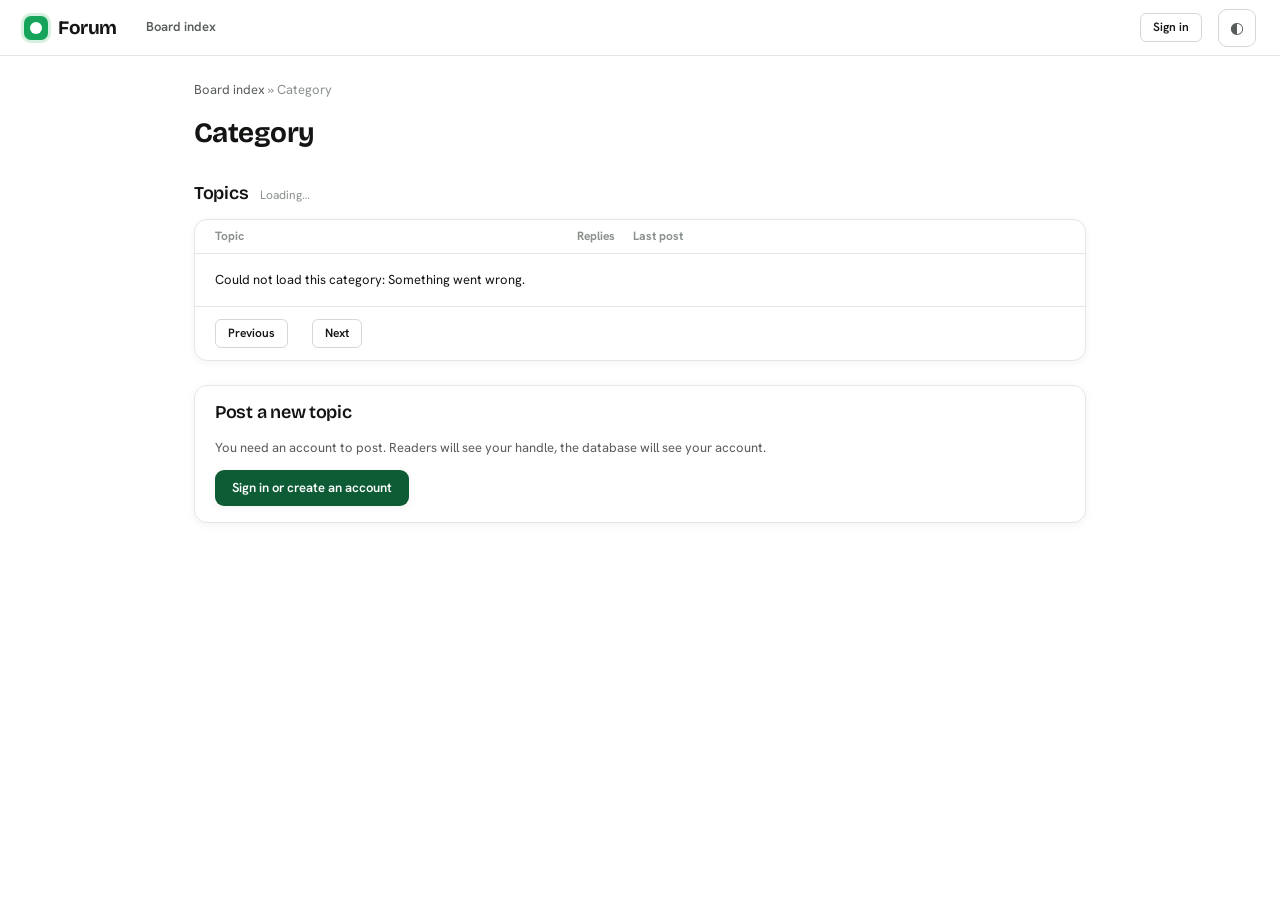
==== category.html @ a89ce8b4 "forum: 2004-style pseudonymous message board with hook-gated reads and author-only deletion" ====
<!doctype html>
<html lang="en-GB">
<head>
<meta charset="utf-8">
<meta name="viewport" content="width=device-width, initial-scale=1">
<title>Category — Forum</title>
<meta name="description" content="Topics in one category of the forum.">
<link rel="icon" href="data:image/svg+xml,%3Csvg xmlns='http://www.w3.org/2000/svg' viewBox='0 0 100 100'%3E%3Ctext y='.9em' font-size='90'%3E💬%3C/text%3E%3C/svg%3E">
<link rel="preconnect" href="https://fonts.googleapis.com">
<link rel="preconnect" href="https://fonts.gstatic.com" crossorigin>
<link rel="stylesheet" href="https://fonts.googleapis.com/css2?family=Bricolage+Grotesque:opsz,wght@12..96,500;12..96,600;12..96,700;12..96,800&family=Hanken+Grotesk:wght@400;500;600;700&display=swap">
<link rel="stylesheet" href="design-system/tokens.css">
<link rel="stylesheet" href="design-system/components.css">
<script src="design-system/components.js" defer></script>
<style>
/* Page-specific styling only — anything reusable belongs to the design system. */
.stage { max-width: 940px; margin: 0 auto; padding: var(--space-6); }
.stage h1 { font-family: var(--font-display); font-size: var(--text-2xl); font-weight: 700; letter-spacing: -0.02em; margin: 0 0 var(--space-2); }
.stage .lede { color: var(--text-muted); font-size: var(--text-base); margin: 0 0 var(--space-6); max-width: 62ch; }
.crumbs { font-size: var(--text-sm); color: var(--text-faint); margin-bottom: var(--space-3); }
.crumbs a { color: var(--text-muted); text-decoration: none; }
.crumbs a:hover { color: var(--text); }
.topic-title { font-family: var(--font-display); font-weight: 600; font-size: var(--text-base); color: var(--text); text-decoration: none; letter-spacing: -0.01em; }
.topic-title:hover { color: var(--accent); }
.topic-by { font-size: var(--text-xs); color: var(--text-faint); margin-top: 2px; }
.lastpost { font-size: var(--text-sm); color: var(--text-muted); }
.dtable td { vertical-align: top; }
.dtable td.num, .dtable th.num { text-align: right; width: 90px; }
.section-head { display: flex; align-items: baseline; gap: var(--space-3); margin: 0 0 var(--space-3); }
.section-head h2 { font-family: var(--font-display); font-size: var(--text-lg); font-weight: 600; letter-spacing: -0.015em; margin: 0; }
.board-card { overflow: hidden; }
.board-card .dtable th:first-child, .board-card .dtable td:first-child { padding-left: var(--space-5); }
.board-card .dtable th:last-child, .board-card .dtable td:last-child { padding-right: var(--space-5); }
.board-card .dtable tbody tr:last-child td { border-bottom: 0; }
.board-card .dtable td { padding-top: var(--space-4); padding-bottom: var(--space-4); }
.pager { display: flex; align-items: center; gap: var(--space-3); padding: var(--space-3) var(--space-5); border-top: 1px solid var(--border); font-size: var(--text-sm); color: var(--text-muted); }
.composer { margin-top: var(--space-6); }
.composer .row { display: flex; gap: var(--space-3); flex-wrap: wrap; margin-bottom: var(--space-3); }
.composer .row .field { flex: 1 1 220px; }
.composer textarea { min-height: 140px; resize: vertical; font-family: var(--font-body); }
.composer .actions { display: flex; align-items: center; gap: var(--space-3); }
.warn-line { font-size: var(--text-xs); color: var(--text-faint); margin: var(--space-3) 0 0; }
.error-line { font-size: var(--text-sm); color: var(--danger); margin: 0 0 var(--space-3); }
</style>
</head>
<body>

<header class="topbar">
  <a class="brand" href="./"><span class="brand-mark"></span><span>Forum</span></a>
  <nav class="navtabs"><a href="./">Board index</a></nav>
  <div style="margin-left:auto"></div>
  <span id="authSlot"></span>
  <button class="btn btn--ghost btn--icon" data-theme-toggle aria-label="Toggle theme">◐</button>
</header>

<main class="stage">
  <div class="crumbs"><a href="./">Board index</a> » <span id="crumbName">Category</span></div>
  <h1 id="catName">Category</h1>
  <p class="lede" id="catBlurb"></p>

  <div class="section-head">
    <h2>Topics</h2>
    <span class="t-faint" style="font-size:var(--text-xs)" id="topicCount">Loading…</span>
  </div>
  <div class="card board-card">
    <table class="dtable">
      <thead>
        <tr><th>Topic</th><th class="num">Replies</th><th>Last post</th></tr>
      </thead>
      <tbody id="rows">
        <tr><td colspan="3" class="t-faint" style="padding:var(--space-5)">Loading topics…</td></tr>
      </tbody>
    </table>
    <div class="pager" id="pager" hidden>
      <button class="btn btn--secondary btn--sm" id="prev">Previous</button>
      <span id="pageLabel" class="t-num"></span>
      <button class="btn btn--secondary btn--sm" id="next">Next</button>
    </div>
  </div>

  <div class="card card--pad composer">
    <h3 class="t-display" style="font-size:var(--text-lg);margin:0 0 var(--space-4)">Post a new topic</h3>
    <div id="signedOut" hidden>
      <p class="t-muted" style="font-size:var(--text-sm);margin:0 0 var(--space-3)">You need an account to post. Readers will see your handle, the database will see your account.</p>
      <button class="btn btn--primary" id="signInPrompt">Sign in or create an account</button>
    </div>
    <div id="signedIn" hidden>
      <p class="error-line" id="formError" hidden></p>
      <div class="row">
        <div class="field"><label for="title">Topic title</label><input class="input" id="title" maxlength="120" placeholder="Say what it is about"></div>
        <div class="field"><label for="handle">Post as</label><input class="input" id="handle" maxlength="32" placeholder="your handle"></div>
      </div>
      <div class="field" style="margin-bottom:var(--space-3)"><label for="body">Message</label><textarea class="input" id="body" maxlength="4000" placeholder="No formatting, no signatures with animated flames. Just words."></textarea></div>
      <div class="actions">
        <button class="btn btn--primary" id="submit">Post topic</button>
        <span class="t-faint" style="font-size:var(--text-xs)">You can delete your own posts afterwards.</span>
      </div>
      <p class="warn-line">Your handle is what other readers see. Your account is recorded against the post either way.</p>
    </div>
  </div>
</main>

<script src="pb-auth.js"></script>
<script>
const params = new URLSearchParams(location.search);
const slug = params.get('c') || '';
let page = parseInt(params.get('page'), 10) || 1;
let auth = null;

function fmt(value) {
  if (!value) return '—';
  const d = new Date(String(value).replace(' ', 'T'));
  if (isNaN(d)) return '—';
  return d.toLocaleDateString('en-GB', { day: 'numeric', month: 'short', year: 'numeric' }) +
    ', ' + d.toLocaleTimeString('en-GB', { hour: '2-digit', minute: '2-digit' });
}

function cell(text, className) {
  const td = document.createElement('td');
  if (className) td.className = className;
  td.textContent = text;
  return td;
}

async function load() {
  const rows = document.getElementById('rows');
  try {
    const data = await PBAuth.api('/api/forum/category/' + encodeURIComponent(slug) + '?page=' + page);
    document.title = data.category.name + ' — Forum';
    document.getElementById('catName').textContent = data.category.name;
    document.getElementById('crumbName').textContent = data.category.name;
    document.getElementById('catBlurb').textContent = data.category.blurb || '';
    document.getElementById('topicCount').textContent =
      data.total === 1 ? '1 topic' : data.total + ' topics';

    rows.innerHTML = '';
    if (!data.threads.length) {
      const tr = document.createElement('tr');
      const td = cell('Nothing here yet. Be the first, and set the tone.');
      td.colSpan = 3;
      td.className = 't-faint';
      td.style.padding = 'var(--space-5)';
      tr.appendChild(td);
      rows.appendChild(tr);
    }
    data.threads.forEach((t) => {
      const tr = document.createElement('tr');
      const first = document.createElement('td');
      const link = document.createElement('a');
      link.className = 'topic-title';
      link.href = 'thread.html?t=' + encodeURIComponent(t.id);
      link.textContent = t.title;
      const by = document.createElement('div');
      by.className = 'topic-by';
      by.textContent = 'started by ' + t.pseudonym + ' — ' + fmt(t.created);
      first.appendChild(link);
      first.appendChild(by);
      tr.appendChild(first);
      tr.appendChild(cell(String(t.replies), 'num'));
      const last = document.createElement('td');
      last.className = 'lastpost';
      last.textContent = 'by ' + t.last_post_by + ' — ' + fmt(t.last_post_at);
      tr.appendChild(last);
      rows.appendChild(tr);
    });

    const pager = document.getElementById('pager');
    pager.hidden = data.pages <= 1;
    document.getElementById('pageLabel').textContent = 'Page ' + data.page + ' of ' + data.pages;
    document.getElementById('prev').disabled = data.page <= 1;
    document.getElementById('next').disabled = data.page >= data.pages;
  } catch (err) {
    rows.innerHTML = '';
    const tr = document.createElement('tr');
    const td = cell('Could not load this category: ' + err.message);
    td.colSpan = 3;
    tr.appendChild(td);
    rows.appendChild(tr);
  }
}

function go(nextPage) {
  page = nextPage;
  const next = new URLSearchParams({ c: slug, page: String(page) });
  history.replaceState(null, '', 'category.html?' + next.toString());
  load();
}

function renderAuthState() {
  const user = PBAuth.user();
  document.getElementById('signedOut').hidden = !!user;
  document.getElementById('signedIn').hidden = !user;
  if (user) document.getElementById('handle').value = PBAuth.handle();
}

async function submitTopic() {
  const error = document.getElementById('formError');
  const button = document.getElementById('submit');
  error.hidden = true;
  button.disabled = true;
  try {
    const handle = document.getElementById('handle').value.trim();
    const created = await PBAuth.api('/api/forum/thread', {
      method: 'POST',
      body: {
        category: slug,
        title: document.getElementById('title').value,
        pseudonym: handle,
        body: document.getElementById('body').value,
      },
    });
    PBAuth.setHandle(handle);
    location.href = 'thread.html?t=' + encodeURIComponent(created.id);
  } catch (err) {
    error.textContent = err.message;
    error.hidden = false;
    button.disabled = false;
  }
}

window.addEventListener('DOMContentLoaded', () => {
  auth = PBAuth.mountAuth(document.getElementById('authSlot'));
  PBAuth.onChange(renderAuthState);
  renderAuthState();
  document.getElementById('signInPrompt').addEventListener('click', () => auth.open());
  document.getElementById('submit').addEventListener('click', submitTopic);
  document.getElementById('prev').addEventListener('click', () => go(page - 1));
  document.getElementById('next').addEventListener('click', () => go(page + 1));
  load();
});
</script>

</body>
</html>
---- design-system/tokens.css ----
/* ==========================================================================
   Greenlight Design Tokens — v2
   --------------------------------------------------------------------------
   Import before components.css on every page:
     <link rel="stylesheet" href="design-system/tokens.css">
     <link rel="stylesheet" href="design-system/components.css">

   Theming: follows the OS by default. Set data-theme="light" | "dark" on
   <html> to override (components.js persists the user's choice).

   v2: pure-white ground (no off-white), two fonts (Bricolage display +
   Hanken everything else — weight does the labelling work, not tracking
   or mono), trimmed 7-step type scale.
   ========================================================================== */

:root {
  color-scheme: light dark;

  /* ---- Typography ------------------------------------------------------ */
  --font-display: 'Bricolage Grotesque', 'Trebuchet MS', system-ui, sans-serif;
  --font-body: 'Hanken Grotesk', system-ui, -apple-system, 'Segoe UI', sans-serif;
  /* Only for literal source code (the tool source viewer). Not a UI voice. */
  --font-code: ui-monospace, 'SF Mono', Menlo, Consolas, monospace;

  /* Type scale — 7 steps. Labels are small + heavy, not uppercase + tracked. */
  --text-xs: 12px;     /* captions, counts, meta */
  --text-sm: 13px;     /* secondary text, chips, buttons, table cells */
  --text-base: 15px;   /* body copy */
  --text-lg: 18px;     /* card titles (display) */
  --text-xl: 22px;     /* panel/section titles (display) */
  --text-2xl: 28px;    /* page titles, stat numbers (display) */
  --text-3xl: 36px;    /* hero/auth headings (display) */

  --leading-tight: 1.15;
  --leading-snug: 1.4;
  --leading-normal: 1.55;

  /* ---- Spacing (4px grid) ---------------------------------------------- */
  --space-1: 4px;
  --space-2: 8px;
  --space-3: 12px;
  --space-4: 16px;
  --space-5: 20px;
  --space-6: 24px;
  --space-8: 32px;
  --space-10: 40px;
  --space-12: 48px;
  --space-16: 64px;

  /* ---- Radius ------------------------------------------------------------
     sm: inline chips, md: buttons/inputs, lg: cards/rows,
     xl: panels/dialogs, full: pills/avatars */
  --radius-sm: 6px;
  --radius-md: 9px;
  --radius-lg: 13px;
  --radius-xl: 18px;
  --radius-full: 999px;

  /* ---- Motion ------------------------------------------------------------ */
  --ease-out: cubic-bezier(0.2, 0.8, 0.2, 1);
  --dur-fast: 0.15s;
  --dur-med: 0.28s;
  --dur-slow: 0.55s;

  /* ---- Layout ------------------------------------------------------------ */
  --topbar-h: 56px;
  --content-max: 1360px;

  /* ---- Color: light (default — "Studio") ---------------------------------
     Pure white ground, neutral greys with no warm cast, one working green.
     Surfaces: bg → bg-sunken (wells, inactive segments) → surface (cards).
     Text: text → text-muted → text-faint. */
  --bg: #FFFFFF;
  --bg-sunken: #F1F1EF;
  --surface: #FFFFFF;
  --field: #FFFFFF;
  --overlay-scrim: rgba(12, 14, 13, 0.55);

  --text: #131513;
  --text-muted: #585D59;
  --text-faint: #8B918C;
  --text-inverse: #F6F7F6;
  --surface-inverse: #131513;

  --border: #E6E7E4;
  --border-strong: #D6D8D3;

  --accent: #217A4A;
  --accent-strong: #0E5C35;
  --accent-bright: #16A45A;
  --on-accent: #FFFFFF;
  --on-accent-bright: #06130B;

  --warn: #A96F0D;
  --danger: #B0392B;

  /* Tier / status pairs — always use bg+fg together */
  --tier-green-bg: #E1F3E8;  --tier-green-fg: #0E5C35;
  --tier-amber-bg: #F8EFD7;  --tier-amber-fg: #7A540F;
  --tier-red-bg: #F9E4E1;    --tier-red-fg: #8A2A1F;
  --tier-neutral-bg: #F1F1EF; --tier-neutral-fg: #585D59;

  --focus-ring: rgba(22, 164, 90, 0.18);

  --shadow-sm: 0 2px 8px rgba(15, 17, 15, 0.05);
  --shadow-md: 0 8px 24px rgba(15, 17, 15, 0.09);
  --shadow-lg: 0 24px 64px rgba(15, 17, 15, 0.22);

  --code-bg: #131513;
  --code-fg: #E2E5E1;
}

/* ---- Color: dark (OS preference) ---------------------------------------- */
@media (prefers-color-scheme: dark) {
  :root {
    --bg: #121412;
    --bg-sunken: #0C0E0C;
    --surface: #1B1E1B;
    --field: #171917;
    --overlay-scrim: rgba(0, 0, 0, 0.6);

    --text: #F0F2EF;
    --text-muted: #AEB4AE;
    --text-faint: #7C827C;
    --text-inverse: #131513;
    --surface-inverse: #F0F2EF;

    --border: #2B2E2B;
    --border-strong: #3A3E3A;

    --accent: #4FB877;
    --accent-strong: #7FE0A6;
    --accent-bright: #35C878;
    --on-accent: #06130B;
    --on-accent-bright: #06130B;

    --warn: #E4B85C;
    --danger: #E88D80;

    --tier-green-bg: #14301F;  --tier-green-fg: #74D89B;
    --tier-amber-bg: #302511;  --tier-amber-fg: #E4B85C;
    --tier-red-bg: #361814;    --tier-red-fg: #E88D80;
    --tier-neutral-bg: #242724; --tier-neutral-fg: #AEB4AE;

    --focus-ring: rgba(53, 200, 120, 0.22);

    --shadow-sm: 0 2px 8px rgba(0, 0, 0, 0.35);
    --shadow-md: 0 8px 24px rgba(0, 0, 0, 0.45);
    --shadow-lg: 0 24px 64px rgba(0, 0, 0, 0.6);

    --code-bg: #0B0D0B;
    --code-fg: #E2E5E1;
  }
}

/* ---- Explicit theme overrides (win over the media query) ----------------- */
:root[data-theme="light"] {
  --bg: #FFFFFF; --bg-sunken: #F1F1EF; --surface: #FFFFFF; --field: #FFFFFF;
  --overlay-scrim: rgba(12, 14, 13, 0.55);
  --text: #131513; --text-muted: #585D59; --text-faint: #8B918C;
  --text-inverse: #F6F7F6; --surface-inverse: #131513;
  --border: #E6E7E4; --border-strong: #D6D8D3;
  --accent: #217A4A; --accent-strong: #0E5C35; --accent-bright: #16A45A;
  --on-accent: #FFFFFF; --on-accent-bright: #06130B;
  --warn: #A96F0D; --danger: #B0392B;
  --tier-green-bg: #E1F3E8; --tier-green-fg: #0E5C35;
  --tier-amber-bg: #F8EFD7; --tier-amber-fg: #7A540F;
  --tier-red-bg: #F9E4E1; --tier-red-fg: #8A2A1F;
  --tier-neutral-bg: #F1F1EF; --tier-neutral-fg: #585D59;
  --focus-ring: rgba(22, 164, 90, 0.18);
  --shadow-sm: 0 2px 8px rgba(15, 17, 15, 0.05);
  --shadow-md: 0 8px 24px rgba(15, 17, 15, 0.09);
  --shadow-lg: 0 24px 64px rgba(15, 17, 15, 0.22);
  --code-bg: #131513; --code-fg: #E2E5E1;
}
:root[data-theme="dark"] {
  --bg: #121412; --bg-sunken: #0C0E0C; --surface: #1B1E1B; --field: #171917;
  --overlay-scrim: rgba(0, 0, 0, 0.6);
  --text: #F0F2EF; --text-muted: #AEB4AE; --text-faint: #7C827C;
  --text-inverse: #131513; --surface-inverse: #F0F2EF;
  --border: #2B2E2B; --border-strong: #3A3E3A;
  --accent: #4FB877; --accent-strong: #7FE0A6; --accent-bright: #35C878;
  --on-accent: #06130B; --on-accent-bright: #06130B;
  --warn: #E4B85C; --danger: #E88D80;
  --tier-green-bg: #14301F; --tier-green-fg: #74D89B;
  --tier-amber-bg: #302511; --tier-amber-fg: #E4B85C;
  --tier-red-bg: #361814; --tier-red-fg: #E88D80;
  --tier-neutral-bg: #242724; --tier-neutral-fg: #AEB4AE;
  --focus-ring: rgba(53, 200, 120, 0.22);
  --shadow-sm: 0 2px 8px rgba(0, 0, 0, 0.35);
  --shadow-md: 0 8px 24px rgba(0, 0, 0, 0.45);
  --shadow-lg: 0 24px 64px rgba(0, 0, 0, 0.6);
  --code-bg: #0B0D0B; --code-fg: #E2E5E1;
}

/* ---- Base reset ----------------------------------------------------------- */
*, *::before, *::after { box-sizing: border-box; }
html, body { height: 100%; }
body {
  margin: 0;
  background: var(--bg);
  color: var(--text);
  font-family: var(--font-body);
  font-size: var(--text-base);
  line-height: var(--leading-normal);
  -webkit-font-smoothing: antialiased;
}
button { font-family: inherit; cursor: pointer; color: inherit; }
input, select, textarea { font-family: inherit; }
a { color: var(--accent); text-decoration-thickness: 1px; text-underline-offset: 2px; }
a:hover { color: var(--accent-strong); }

:focus-visible { outline: 2.5px solid var(--accent-bright); outline-offset: 2px; border-radius: 4px; }

@media (prefers-reduced-motion: reduce) {
  *, *::before, *::after { animation-duration: 0.01ms !important; transition-duration: 0.01ms !important; }
}
---- design-system/components.css ----
/* ==========================================================================
   Greenlight Components — v2
   --------------------------------------------------------------------------
   Requires tokens.css. Class-based, no dependencies.
   v2: labels use weight, not uppercase/tracking/mono. Two fonts only.
   ========================================================================== */

/* ==== Text utilities ====================================================== */
.t-display { font-family: var(--font-display); font-weight: 600; letter-spacing: -0.015em; line-height: var(--leading-tight); }
.t-label { font-size: var(--text-xs); font-weight: 700; color: var(--text-faint); }
.t-num { font-variant-numeric: tabular-nums; }
.t-muted { color: var(--text-muted); }
.t-faint { color: var(--text-faint); }

/* ==== Buttons ============================================================== */
.btn {
  display: inline-flex; align-items: center; justify-content: center; gap: var(--space-2);
  padding: 9px 16px; border-radius: var(--radius-md);
  font-size: var(--text-sm); font-weight: 600; line-height: 1.2;
  border: 1px solid transparent; background: transparent;
  transition: background var(--dur-fast), border-color var(--dur-fast), color var(--dur-fast), box-shadow var(--dur-fast);
  text-decoration: none;
}
.btn--primary { background: var(--accent-strong); color: var(--on-accent); box-shadow: var(--shadow-sm); }
.btn--primary:hover { background: var(--accent); }
:root[data-theme="dark"] .btn--primary { color: #06130B; }
@media (prefers-color-scheme: dark) { :root:not([data-theme="light"]) .btn--primary { color: #06130B; } }
.btn--bright { background: var(--accent-bright); color: var(--on-accent-bright); font-weight: 700; }
.btn--bright:hover { filter: brightness(1.06); }
.btn--secondary { background: var(--surface); color: var(--text); border-color: var(--border-strong); }
.btn--secondary:hover { border-color: var(--text-faint); }
.btn--ghost { color: var(--text-muted); }
.btn--ghost:hover { background: var(--bg-sunken); color: var(--text); }
.btn--danger { background: transparent; color: var(--danger); border-color: color-mix(in srgb, var(--danger) 45%, transparent); }
.btn--danger:hover { background: color-mix(in srgb, var(--danger) 8%, transparent); }
.btn--accent-soft { background: var(--tier-green-bg); color: var(--tier-green-fg); border-color: color-mix(in srgb, var(--accent) 40%, transparent); }
.btn--sm { padding: 6px 12px; font-size: var(--text-xs); border-radius: var(--radius-sm); }
.btn--icon { width: 38px; height: 38px; padding: 0; border-radius: var(--radius-md); border-color: var(--border-strong); background: var(--surface); color: var(--text-muted); font-size: 16px; }
.btn--icon:hover { color: var(--text); }
.btn:disabled { opacity: 0.45; cursor: not-allowed; }

/* ==== Chips (filters) ====================================================== */
.chip-row { display: flex; gap: var(--space-2); flex-wrap: wrap; align-items: center; }
.chip {
  display: inline-flex; align-items: center; gap: 7px;
  height: 32px; padding: 0 14px; border-radius: var(--radius-full);
  font-size: var(--text-sm); font-weight: 600;
  background: transparent; border: 1px solid var(--border-strong); color: var(--text-muted);
  transition: background var(--dur-fast), border-color var(--dur-fast), color var(--dur-fast);
}
.chip:hover { border-color: var(--text-faint); color: var(--text); }
.chip[aria-pressed="true"] { background: var(--surface-inverse); color: var(--text-inverse); border-color: var(--surface-inverse); }
.chip .chip-n { font-size: var(--text-xs); font-weight: 500; font-variant-numeric: tabular-nums; opacity: 0.65; }

/* ==== Segmented control ==================================================== */
.seg { display: inline-flex; background: var(--bg-sunken); border-radius: var(--radius-md); padding: 3px; border: 1px solid var(--border); }
.seg button {
  border: 0; background: transparent; padding: 7px 14px;
  font-size: var(--text-sm); font-weight: 600; color: var(--text-muted); border-radius: var(--radius-sm);
  display: inline-flex; align-items: center; gap: 6px;
}
.seg button[aria-pressed="true"] { background: var(--surface); color: var(--text); box-shadow: var(--shadow-sm); }

/* ==== Tier & status badges ================================================= */
.badge {
  display: inline-flex; align-items: center; gap: 5px;
  font-size: var(--text-xs); font-weight: 700; line-height: 1.4;
  padding: 2px 9px; border-radius: var(--radius-full);
  background: var(--tier-neutral-bg); color: var(--tier-neutral-fg);
}
.badge--green { background: var(--tier-green-bg); color: var(--tier-green-fg); }
.badge--amber { background: var(--tier-amber-bg); color: var(--tier-amber-fg); }
.badge--red { background: var(--tier-red-bg); color: var(--tier-red-fg); }
.badge--live { color: var(--accent); background: transparent; padding-left: 0; }
.badge--live::before { content: ''; width: 6px; height: 6px; border-radius: var(--radius-full); background: var(--accent-bright); box-shadow: 0 0 0 3px var(--focus-ring); }

/* ==== Monogram (tool identity placeholder — custom logos drop in later) ==== */
.monogram {
  display: inline-flex; align-items: center; justify-content: center;
  width: 34px; height: 34px; border-radius: 8px; flex-shrink: 0;
  font-family: var(--font-display); font-weight: 700; font-size: 13px; letter-spacing: 0.01em;
  background: var(--tier-green-bg); color: var(--tier-green-fg);
}
.monogram--lg { width: 42px; height: 42px; border-radius: 10px; font-size: 16px; }

/* ==== Inputs =============================================================== */
.field { display: block; }
.field > label { display: block; font-size: var(--text-xs); font-weight: 600; color: var(--text-muted); margin-bottom: 5px; }
.input, .field input, .field select, .field textarea {
  width: 100%; padding: 10px 12px;
  border: 1px solid var(--border-strong); border-radius: var(--radius-md);
  font-size: var(--text-sm); background: var(--field); color: var(--text); outline: none;
  transition: border-color var(--dur-fast), box-shadow var(--dur-fast);
}
.input::placeholder { color: var(--text-faint); }
.input:focus, .field input:focus, .field select:focus, .field textarea:focus {
  border-color: var(--accent-bright); box-shadow: 0 0 0 4px var(--focus-ring); outline: none;
}

/* Search box with leading glyph + clear button */
.search { position: relative; }
/* The DS ships its own clear button — suppress the native WebKit one so
   type="search" inputs don't show two ✕s. */
.search input[type="search"]::-webkit-search-cancel-button,
.search input[type="search"]::-webkit-search-decoration { -webkit-appearance: none; appearance: none; }
.search .search-icon { position: absolute; left: 15px; top: 50%; transform: translateY(-50%); color: var(--text-faint); font-size: 16px; pointer-events: none; }
.search input {
  width: 100%; padding: 11px 40px 11px 42px;
  border: 1.5px solid var(--border-strong); border-radius: var(--radius-md);
  background: var(--field); color: var(--text); font-size: var(--text-sm); outline: none;
  box-shadow: var(--shadow-sm); transition: border-color var(--dur-fast), box-shadow var(--dur-fast);
}
.search input::placeholder { color: var(--text-faint); }
.search input:focus { border-color: var(--accent-bright); box-shadow: 0 0 0 4px var(--focus-ring); }
.search .search-clear {
  position: absolute; right: 8px; top: 50%; transform: translateY(-50%);
  border: 0; background: var(--bg-sunken); color: var(--text-muted);
  width: 24px; height: 24px; border-radius: var(--radius-full); font-size: 13px; line-height: 1; display: none;
  align-items: center; justify-content: center;
}
.search.has-q .search-clear { display: inline-flex; }

/* ==== Cards ================================================================ */
.card {
  background: var(--surface); border: 1px solid var(--border);
  border-radius: var(--radius-lg); box-shadow: var(--shadow-sm);
  transition: box-shadow var(--dur-fast), border-color var(--dur-fast);
}
.card--hover:hover { box-shadow: var(--shadow-md); }
.card--pad { padding: var(--space-4) var(--space-5); }

/* Stat tile (dashboards) */
.tile { padding: 15px; border-radius: var(--radius-md); background: var(--bg-sunken); border: 1px solid var(--border); }
.tile span { font-size: var(--text-xs); font-weight: 600; color: var(--text-faint); display: block; margin-bottom: 5px; }
.tile b { font-family: var(--font-display); font-size: var(--text-2xl); font-weight: 700; font-variant-numeric: tabular-nums; }

/* ==== List rows ============================================================ */
.list { display: flex; flex-direction: column; gap: var(--space-2); }
.list-head { font-size: var(--text-xs); font-weight: 700; color: var(--text-faint); padding: var(--space-1) 14px; }
.list-row {
  padding: 12px 14px; background: var(--surface); border: 1px solid var(--border);
  border-radius: var(--radius-md); box-shadow: var(--shadow-sm); font-size: var(--text-sm);
  text-align: left; width: 100%; color: var(--text);
  transition: border-color var(--dur-fast), box-shadow var(--dur-fast);
}
.list-row:hover { border-color: var(--text-faint); box-shadow: var(--shadow-md); }

/* ==== Data table =========================================================== */
.dtable { width: 100%; border-collapse: collapse; font-size: var(--text-sm); }
.dtable th {
  text-align: left; font-size: var(--text-xs); font-weight: 700; color: var(--text-faint);
  padding: 7px 9px; border-bottom: 1.5px solid var(--border);
}
.dtable td { padding: 9px; border-bottom: 1px solid var(--border); }
.dtable td.num { font-variant-numeric: tabular-nums; }

/* ==== Stepper (creation wizard) ============================================ */
.stepper { display: flex; align-items: center; gap: var(--space-2); }
.step { display: flex; align-items: center; gap: var(--space-2); font-size: var(--text-sm); font-weight: 600; color: var(--text-faint); }
.step .step-dot {
  width: 26px; height: 26px; border-radius: var(--radius-full);
  display: inline-flex; align-items: center; justify-content: center;
  font-size: var(--text-xs); font-weight: 700;
  background: var(--bg-sunken); border: 1px solid var(--border-strong); color: var(--text-faint);
}
.step[data-state="active"] { color: var(--text); }
.step[data-state="active"] .step-dot { background: var(--accent-strong); border-color: var(--accent-strong); color: var(--on-accent); box-shadow: 0 0 0 4px var(--focus-ring); }
:root[data-theme="dark"] .step[data-state="active"] .step-dot { color: #06130B; }
@media (prefers-color-scheme: dark) { :root:not([data-theme="light"]) .step[data-state="active"] .step-dot { color: #06130B; } }
.step[data-state="done"] { color: var(--text-muted); }
.step[data-state="done"] .step-dot { background: var(--tier-green-bg); border-color: transparent; color: var(--tier-green-fg); }
.step-line { flex: 1; min-width: 24px; height: 1.5px; background: var(--border-strong); }

/* ==== Dialog =============================================================== */
.overlay {
  position: fixed; inset: 0; z-index: 60; background: var(--overlay-scrim);
  backdrop-filter: blur(4px); display: none; align-items: center; justify-content: center; padding: 28px;
}
.overlay.show { display: flex; }
.panel {
  width: 860px; max-width: 100%; max-height: calc(100vh - 56px);
  background: var(--surface); border-radius: var(--radius-xl); overflow: hidden;
  box-shadow: var(--shadow-lg); display: flex; flex-direction: column;
  animation: gl-pop var(--dur-med) var(--ease-out);
}
@keyframes gl-pop { from { transform: scale(0.95) translateY(10px); opacity: 0; } to { transform: none; opacity: 1; } }
.panel-head { display: flex; align-items: center; gap: 13px; padding: var(--space-4) var(--space-5); border-bottom: 1px solid var(--border); }
.panel-head h3 { font-family: var(--font-display); font-size: var(--text-xl); margin: 0; font-weight: 600; letter-spacing: -0.015em; }
.panel-sub { font-size: var(--text-xs); color: var(--text-faint); margin-top: 2px; }
.panel-body { flex: 1; overflow: auto; }

/* ==== Toast ================================================================ */
.toast-wrap {
  position: fixed; bottom: 24px; left: 50%; transform: translateX(-50%); z-index: 80;
  display: flex; flex-direction: column; gap: var(--space-2); align-items: center; pointer-events: none;
}
.toast {
  background: var(--surface-inverse); color: var(--text-inverse);
  padding: 11px 18px; border-radius: var(--radius-md); font-size: var(--text-sm); font-weight: 500;
  box-shadow: var(--shadow-lg); display: flex; align-items: center; gap: 9px;
  animation: gl-rise var(--dur-med) var(--ease-out);
}
.toast .toast-dot { width: 7px; height: 7px; border-radius: var(--radius-full); background: var(--accent-bright); box-shadow: 0 0 0 3px var(--focus-ring); }
@keyframes gl-rise { from { transform: translateY(10px); opacity: 0; } to { transform: none; opacity: 1; } }

/* ==== Code block (literal source only) ===================================== */
.code { padding: var(--space-5) var(--space-5); font-family: var(--font-code); font-size: 12px; line-height: 1.7; background: var(--code-bg); color: var(--code-fg); }
.code .kw { color: #E5A0E0; } .code .st { color: #9CCF8F; } .code .co { color: #7F857F; }
.code .fn { color: #87C3E0; } .code .ty { color: #E0C079; }

/* ==== Empty state ========================================================== */
.empty { text-align: center; padding: var(--space-16) var(--space-5); color: var(--text-faint); }
.empty .empty-glyph { font-size: 40px; margin-bottom: var(--space-3); }
.empty h4 { font-family: var(--font-display); font-size: var(--text-xl); color: var(--text); margin: 0 0 6px; font-weight: 600; }
.empty p { margin: 0 0 var(--space-4); font-size: var(--text-sm); }

/* ==== Top bar ============================================================== */
.topbar {
  position: sticky; top: 0; z-index: 40;
  display: flex; align-items: center; gap: var(--space-4);
  height: var(--topbar-h); padding: 0 var(--space-6);
  background: color-mix(in srgb, var(--bg) 86%, transparent);
  backdrop-filter: saturate(1.2) blur(10px);
  border-bottom: 1px solid var(--border);
}
.brand { display: flex; align-items: center; gap: 10px; font-family: var(--font-display); font-weight: 700; font-size: 19px; letter-spacing: -0.02em; white-space: nowrap; color: var(--text); text-decoration: none; }
.brand .brand-mark { width: 24px; height: 24px; border-radius: 7px; background: var(--accent-bright); position: relative; box-shadow: 0 0 0 3px var(--focus-ring); }
.brand .brand-mark::after { content: ''; position: absolute; inset: 6px; border-radius: 50%; background: var(--bg); }
.navtabs { display: flex; gap: 2px; align-items: center; }
.navtabs a { padding: 7px 13px; border-radius: var(--radius-sm); font-size: var(--text-sm); font-weight: 600; color: var(--text-muted); text-decoration: none; }
.navtabs a:hover { background: var(--bg-sunken); color: var(--text); }
.navtabs a[aria-current="page"] { background: var(--bg-sunken); color: var(--text); }
.avatar {
  width: 36px; height: 36px; border-radius: var(--radius-full);
  background: linear-gradient(135deg, #F4BF4F, var(--accent-bright));
  display: flex; align-items: center; justify-content: center;
  color: #131513; font-weight: 700; font-size: 13px; flex-shrink: 0;
}

/* Signed-in account chip: an .avatar button with an anchored popover.
   Markup is built by auth.js into any [data-auth-chip]. */
.auth-menu { position: relative; }
.auth-menu button.avatar { border: 0; padding: 0; cursor: pointer; font-family: inherit; }
.auth-menu .auth-pop {
  display: none; position: absolute; right: 0; top: calc(100% + 8px); z-index: 60;
  min-width: 200px; padding: var(--space-4);
  background: var(--surface); border: 1px solid var(--border-strong);
  border-radius: var(--radius-md); box-shadow: var(--shadow-md);
  flex-direction: column; align-items: flex-start; gap: var(--space-2);
}
.auth-menu.open .auth-pop { display: flex; }
.auth-menu .auth-pop b { font-size: var(--text-sm); }
.auth-menu .auth-pop .auth-mail { font-size: var(--text-xs); color: var(--text-faint); }
.auth-menu .auth-pop .btn { align-self: stretch; justify-content: center; margin-top: var(--space-2); }
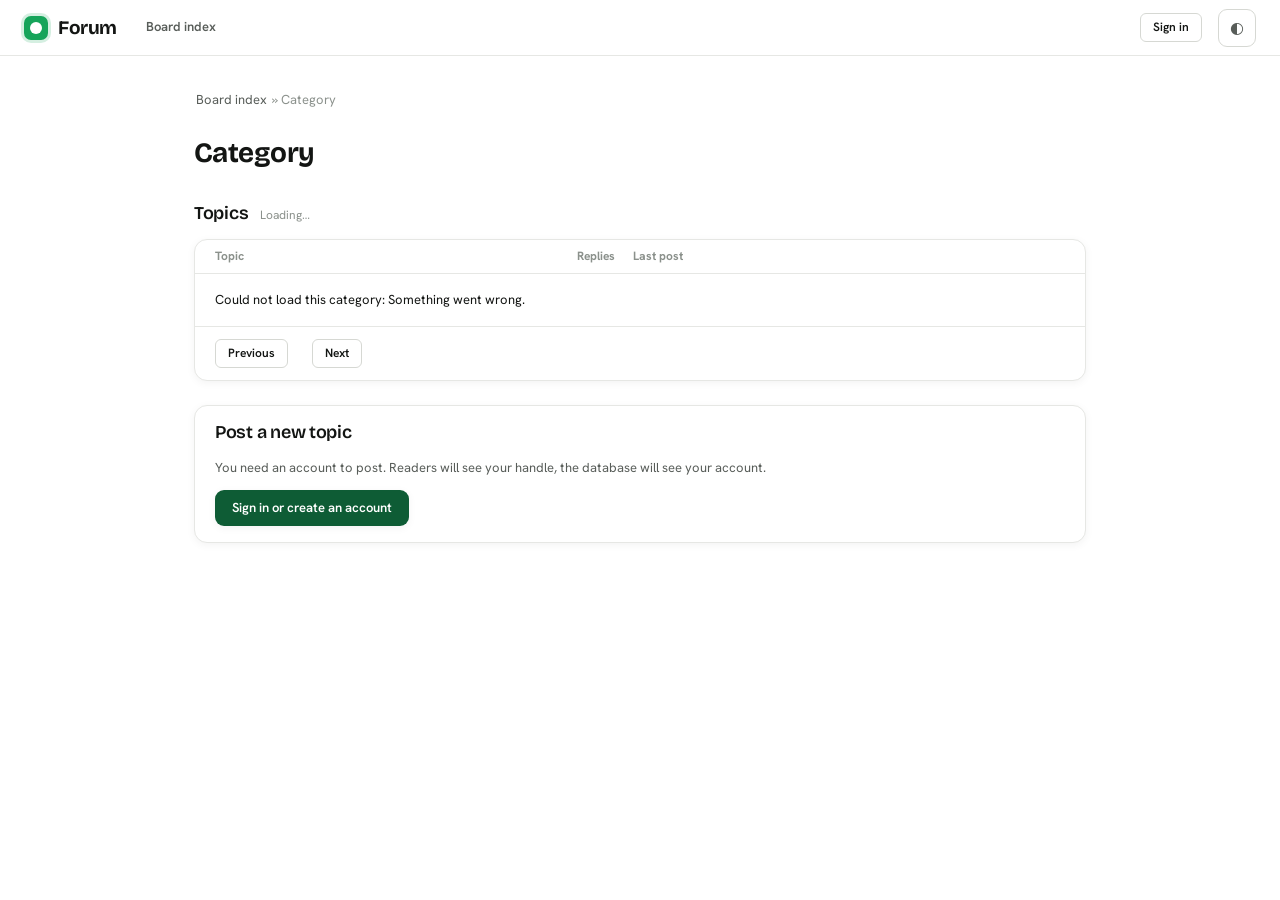
==== commit 75ab05e1: "Make the UI nicer on phones Shared mobile layer in the design system (44px touch targets, 16px form " ====
--- a/category.html
+++ b/category.html
@@ -18,7 +18,7 @@
 .stage h1 { font-family: var(--font-display); font-size: var(--text-2xl); font-weight: 700; letter-spacing: -0.02em; margin: 0 0 var(--space-2); }
 .stage .lede { color: var(--text-muted); font-size: var(--text-base); margin: 0 0 var(--space-6); max-width: 62ch; }
 .crumbs { font-size: var(--text-sm); color: var(--text-faint); margin-bottom: var(--space-3); }
-.crumbs a { color: var(--text-muted); text-decoration: none; }
+.crumbs a { color: var(--text-muted); text-decoration: none; display: inline-block; padding: 10px 2px; }
 .crumbs a:hover { color: var(--text); }
 .topic-title { font-family: var(--font-display); font-weight: 600; font-size: var(--text-base); color: var(--text); text-decoration: none; letter-spacing: -0.01em; }
 .topic-title:hover { color: var(--accent); }
--- a/design-system/components.css
+++ b/design-system/components.css
@@ -252,3 +252,42 @@
 .auth-menu .auth-pop b { font-size: var(--text-sm); }
 .auth-menu .auth-pop .auth-mail { font-size: var(--text-xs); color: var(--text-faint); }
 .auth-menu .auth-pop .btn { align-self: stretch; justify-content: center; margin-top: var(--space-2); }
+
+/* ==== Small screens ========================================================
+   Touch devices get 44px targets and 16px form text (anything smaller makes
+   iOS zoom the page on focus). Narrow screens get tighter gutters, full-width
+   dialogs and scrolling tables and tabs rather than a sideways page.
+   ========================================================================== */
+html { -webkit-text-size-adjust: 100%; }
+img, svg, video, canvas { max-width: 100%; }
+
+@media (pointer: coarse) {
+  .btn, .brand { min-height: 44px; }
+  .btn--sm { min-height: 40px; padding: 8px 14px; }
+  .btn--icon { width: 44px; height: 44px; }
+  .chip { height: 40px; }
+  .seg button { min-height: 40px; }
+  .navtabs a { padding: 11px 14px; }
+  .search .search-clear { width: 32px; height: 32px; right: 6px; }
+  .avatar { width: 40px; height: 40px; }
+  .list-row { min-height: 44px; }
+}
+
+@media (max-width: 700px) {
+  .input, .field input, .field select, .field textarea, .search input { font-size: 16px; }
+  .topbar { padding: 0 var(--space-4); gap: var(--space-2); }
+  .navtabs { overflow-x: auto; scrollbar-width: none; flex: 1; min-width: 0; }
+  .navtabs::-webkit-scrollbar { display: none; }
+  .navtabs a { white-space: nowrap; }
+  .overlay { padding: 0; align-items: flex-end; }
+  .panel { width: 100%; max-height: 92dvh; border-radius: var(--radius-xl) var(--radius-xl) 0 0; }
+  .panel-head { padding: var(--space-3) var(--space-4); }
+  .card--pad { padding: var(--space-4); }
+  .stepper { overflow-x: auto; scrollbar-width: none; }
+  .step { white-space: nowrap; }
+  .toast-wrap { bottom: calc(16px + env(safe-area-inset-bottom)); left: var(--space-4); right: var(--space-4); transform: none; }
+  .toast { max-width: 100%; }
+  .code { overflow-x: auto; padding: var(--space-4); }
+  .empty { padding: var(--space-12) var(--space-4); }
+  .dtable { display: block; overflow-x: auto; -webkit-overflow-scrolling: touch; }
+}
